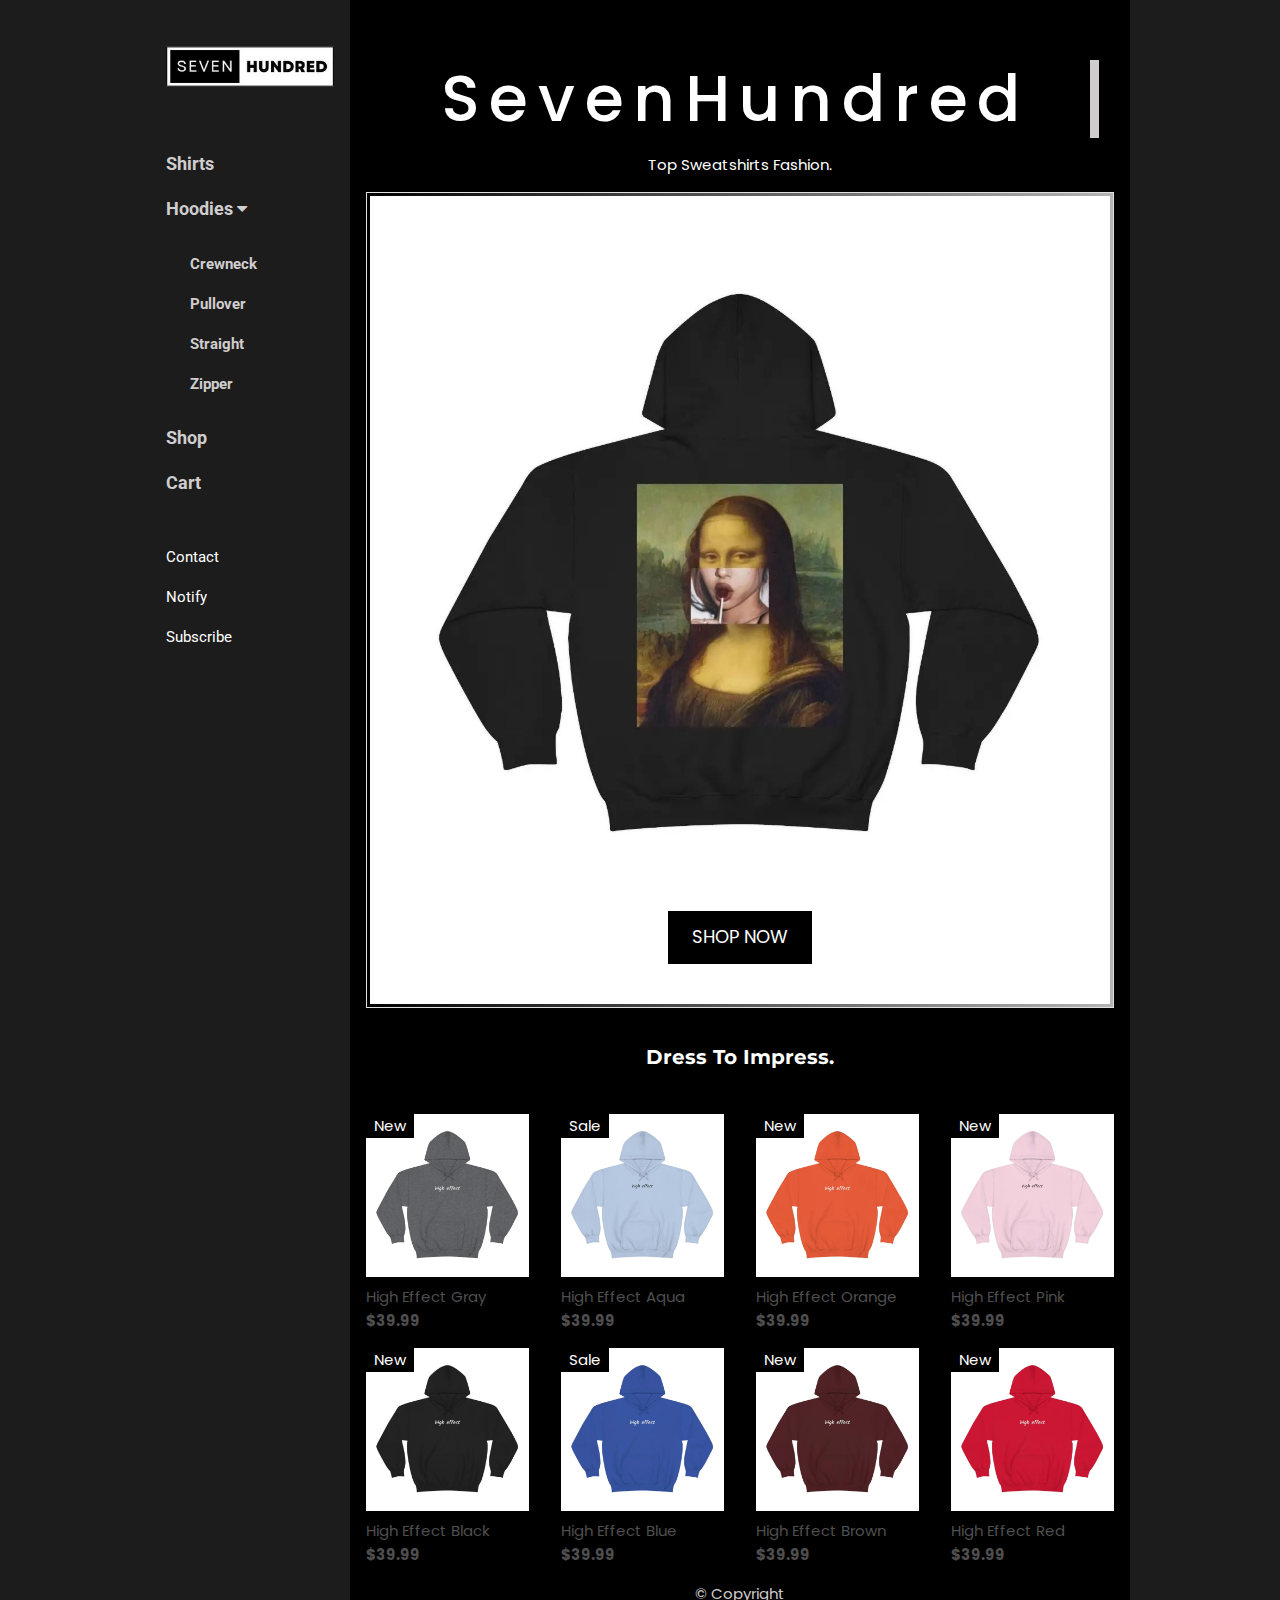
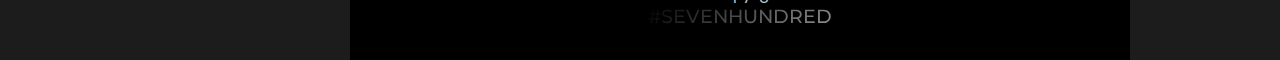
==== index.html @ 068a27f4 "Initial Commit" ====
<!DOCTYPE html>
<html lang="en">

<head>
  <title>SevenHundred</title>
  <meta charset="UTF-8">
  <meta name="viewport" content="width=device-width, initial-scale=1">
  <link rel="stylesheet" href="https://www.w3schools.com/w3css/4/w3.css">
  <link rel="stylesheet" href="https://fonts.googleapis.com/css?family=Roboto">
  <link rel="stylesheet" href="https://fonts.googleapis.com/css?family=Montserrat">
  <link rel="stylesheet" href="https://cdnjs.cloudflare.com/ajax/libs/font-awesome/4.7.0/css/font-awesome.min.css">

  <link rel="stylesheet" href="./css/style.css">
  <link rel="stylesheet" href="./css/bootstrap.min.css">
  <link rel="stylesheet" href="./css/mobile.css">
  <link rel="stylesheet" href="./css/layout.css">
  <link rel="stylesheet" href="./css/important.css">
  <link rel="stylesheet" href="./css/animation.css">

  <link rel="stylesheet" href="./css/mdb.dark.min.css">
  <link rel="stylesheet" href="./css/mdb.min.css">
</head>

<body class="w3-content">

  <!-- Sidebar/menu -->
  <nav class="w3-sidebar w3-bar-block w3-collapse w3-top navbar-style" id="mySidebar">
    <div class="w3-container w3-display-container w3-padding-16">
      <h3 class="w3-wide text-white-gray">
        <a href="http://">
          <img class="img-fluid image-banner" src="./img/Logo320x320.png">
        </a>
      </h3>
    </div>

    <div class="w3-padding-32 w3-large text-white-gray text-bold">
      <a href="#" class="w3-bar-item w3-button">Shirts</a>
      <a onclick="myAccFunc()" href="javascript:void(0)" class="w3-button w3-block text-white-gray w3-left-align"
        id="myBtn">
        Hoodies <i class="fa fa-caret-down"></i>
      </a>
      <div id="demoAcc" class="w3-bar-block w3-hide w3-padding-large w3-medium">
        <!-- <a href="#" class="w3-bar-item w3-button text-white-gray"><i
            class="fa fa-caret-right w3-margin-right"></i>Skinny</a> -->
        <a href="#" class="w3-bar-item w3-button">Crewneck</a>
        <a href="#" class="w3-bar-item w3-button">Pullover</a>
        <a href="#" class="w3-bar-item w3-button">Straight</a>
        <a href="#" class="w3-bar-item w3-button">Zipper </a>
      </div>
      <a href="#" class="w3-bar-item w3-button">Shop</a>
      <a href="#" class="w3-bar-item w3-button">Cart</a>
    </div>


    <a href="#footer" class="w3-bar-item w3-button w3-padding text-white">Contact</a>
    <a href="javascript:void(0)" class="w3-bar-item w3-button w3-padding text-white d-sm-none d-md-block"
      onclick="document.getElementById('newsletter').style.display='block'">Notify</a>
    <a href="#footer" class="w3-bar-item w3-button w3-padding text-white">Subscribe</a>

  </nav>

  <!-- Top menu on small screens -->
  <header class="w3-bar w3-top w3-hide-large w3-black w3-xlarge">
    <div class="w3-bar-item w3-padding-24 w3-wide">
      #SevenHundred
    </div>
    <a href="javascript:void(0)" class="w3-bar-item w3-button w3-padding-24 w3-right d-sm-none d-md-block"
      onclick="w3_open()">
      <button class="navbar-toggler first-button" type="button" data-mdb-toggle="collapse"
        data-mdb-target="#navbarToggleExternalContent9" aria-controls="navbarToggleExternalContent9"
        aria-expanded="false" aria-label="Toggle navigation">
        <div class="animated-icon1"><span></span><span></span><span></span></div>
      </button>

      <!-- <a href="javascript:void(0)" class="w3-bar-item w3-button w3-padding-24 w3-right" onclick="w3_close()"></a>


      <div class="w3-overlay w3-hide-large" onclick="w3_close()" style="cursor:pointer" title="close side menu"
    id="navbarToggleExternalContent9"></div> -->


    </a>
  </header>

  <!-- PAGE CONTENT MAIN -->
  <div class="w3-main" style="margin-left:200px">

    <!-- Push down content on small screens -->
    <div class="w3-hide-large" style="margin-top:83px"></div>

    <!-- Top header -->

    <header class="w3-container pt-md-5 w3-center w3-black" id="home">
      <div class="m-3 typewriter">
        <h1 class="w3-jumbo"><span class="w3-hide-small">SevenHundred</span></h1>
      </div>
      <p class="text-title-banner">Top Sweatshirts Fashion.</p>

      <div id="carouselExampleSlidesOnly" class="carousel slide" data-bs-ride="carousel" data-ride="carousel">
        <div class="carousel-inner border">
          <div class="carousel-item active inner" data-bs-interval="1500">
            <img src="./img/blackhood.jpeg" class="d-block image-carousel" alt="">

            <p><a href="#shop" class="w3-button w3-black w3-padding-large w3-large">SHOP NOW</a></p>

            <!-- <div class="carousel-caption d-none d-md-block text-dark pb-0 mb-0">
              <h5 class="">Mona Lisa Sucks Collection</h5>
              <p>Midnight Dark</p>
            </div>  -->
          </div>
          <div class="carousel-item inner" data-bs-interval="1500">
            <img src="./img/grayhood.jpeg" class="d-block image-carousel" alt="">

            <p><a href="#shop" class="w3-button w3-black w3-padding-large w3-large">SHOP NOW</a></p>

            <!-- <div class="carousel-caption d-none d-md-block text-dark pb-0 mb-0">
              <h5>Mona Lisa Sucks Collection</h5>
              <p>Gray Shadow</p>
            </div>  -->
          </div>
          <div class="carousel-item inner" data-bs-interval="1500">
            <img src="./img/whitehood.jpeg" class="d-block image-carousel" alt="">
            <p><a href="#shop" class="w3-button w3-black w3-padding-large w3-large">SHOP NOW</a></p>

            <!-- <div class="carousel-caption d-none d-md-block text-dark pb-0 mb-0">
              <h5>Mona Lisa Sucks Collection</h5>
              <p>Snow Frost</p>
            </div>  -->

          </div>
        </div>

        <a class="carousel-control-prev d-none d-sm-block" href="#carouselExampleIndicators" role="button"
          data-slide="prev">
          <span class="carousel-control-prev-icon" aria-hidden="true"></span>
          <span class="sr-only">Previous</span>
        </a>
        <a class="carousel-control-next d-none d-sm-block" href="#carouselExampleIndicators" role="button"
          data-slide="next">
          <span class="carousel-control-next-icon" aria-hidden="true"></span>
          <span class="sr-only">Next</span>
        </a>

      </div>
    </header>

    <div class="bg-black w3-center align-items-center ">
      <div class="h-37"></div>
      <h2 class="text-white text-font-20 text-bold">Dress To Impress.</h2>
      <div class="h-37"></div>
    </div>

    <!-- Shop Images -->

    <div class="w3-col l3 s12">
      <div class="w3-container">
        <div class="w3-display-container">
          <img src="./img/higheffectgray.jpeg" class="hood-image-size">
          <span class="w3-tag w3-display-topleft">New</span>
          <div class="w3-display-middle w3-display-hover">
            <button class="w3-button w3-black">Buy now <i class="fa fa-shopping-cart"></i></button>
          </div>
        </div>
        <p class="pt-2">High Effect Gray<br><b>$39.99</b></p>
      </div>
      <div class="w3-container">
        <div class="w3-display-container">
          <img src="./img/higheffectblack.jpeg" class="hood-image-size">
          <span class="w3-tag w3-display-topleft">New</span>
          <div class="w3-display-middle w3-display-hover">
            <button class="w3-button w3-black">Buy now <i class="fa fa-shopping-cart"></i></button>
          </div>
        </div>
        <p class="pt-2">High Effect Black<br><b>$39.99</b></p>
      </div>
    </div>

    <div class="w3-col l3 s12">
      <div class="w3-container">
        <div class="w3-display-container">
          <img src="./img/higheffectaqua.jpeg" class="hood-image-size">
          <span class="w3-tag w3-display-topleft">Sale</span>
          <div class="w3-display-middle w3-display-hover">
            <button class="w3-button w3-black">Buy now <i class="fa fa-shopping-cart"></i></button>
          </div>
        </div>
        <p class="pt-2">High Effect Aqua<br><b>$39.99</b></p>
      </div>
      <div class="w3-container">
        <div class="w3-display-container">
          <img src="./img/higheffectblue.jpeg" class="hood-image-size">
          <span class="w3-tag w3-display-topleft">Sale</span>
          <div class="w3-display-middle w3-display-hover">
            <button class="w3-button w3-black">Buy now <i class="fa fa-shopping-cart"></i></button>
          </div>
        </div>
        <p class="pt-2">High Effect Blue<br><b>$39.99</b></p>
      </div>
    </div>

    <div class="w3-col l3 s12 ">
      <div class="w3-container">
        <div class="w3-display-container">
          <img src="./img/higheffectorange.jpeg"class="hood-image-size" >
          <span class="w3-tag w3-display-topleft">New</span>
          <div class="w3-display-middle w3-display-hover">
            <button class="w3-button w3-black">Buy now <i class="fa fa-shopping-cart"></i></button>
          </div>
        </div>
        <p class="pt-2">High Effect Orange<br><b>$39.99</b></p>
      </div>
      <div class="w3-container">
        <div class="w3-display-container">
          <img src="./img/higheffectbrown.jpeg" class="hood-image-size">
          <span class="w3-tag w3-display-topleft">New</span>
          <div class="w3-display-middle w3-display-hover">
            <button class="w3-button w3-black">Buy now <i class="fa fa-shopping-cart"></i></button>
          </div>
        </div>
        <p class="pt-2">High Effect Brown<br><b>$39.99</b></p>
      </div>
    </div>

    <div class="w3-col l3 s12 ">
      <div class="w3-container">
        <div class="w3-display-container">
          <img src="./img/higheffectpink.jpeg" class="hood-image-size">
          <span class="w3-tag w3-display-topleft">New</span>
          <div class="w3-display-middle w3-display-hover">
            <button class="w3-button w3-black">Buy now <i class="fa fa-shopping-cart"></i></button>
          </div>
        </div>
        <p class="pt-2">High Effect Pink<br><b>$39.99</b></p>
      </div>
      <div class="w3-container">
        <div class="w3-display-container">
          <img src="./img/higheffectred.jpeg" class="hood-image-size">
          <span class="w3-tag w3-display-topleft">New</span>
          <div class="w3-display-middle w3-display-hover">
            <button class="w3-button w3-black">Buy now <i class="fa fa-shopping-cart"></i></button>
          </div>
          <p class="pt-2">High Effect Red<br><b>$39.99</b></p>
        </div>
      </div>
    </div>


    <!-- Subscribe section -->
    <!-- <div class="w3-container w3-black w3-padding-32">
      <h1>Subscribe</h1>
      <p>To get special offers and VIP treatment:</p>
      <p><input class="w3-input w3-border" type="text" placeholder="Enter e-mail" style="width:100%"></p>
      <button type="button" class="w3-button w3-white w3-margin-bottom">Subscribe</button>
    </div> -->

    <!-- Footer  TEST -->
    <!-- <footer class="w3-padding-64 bg-black  w3-small w3-center" id="footer">
      <div class="w3-row-padding">
        <div class="w3-col s4">
          <h4>Contact</h4>
          <p>Questions? Go ahead.</p>
          <form action="/action_page.php" target="_blank">
            <p><input class="w3-input w3-border" type="text" placeholder="Name" name="Name" required></p>
            <p><input class="w3-input w3-border" type="text" placeholder="Email" name="Email" required></p>
            <p><input class="w3-input w3-border" type="text" placeholder="Subject" name="Subject" required></p>
            <p><input class="w3-input w3-border" type="text" placeholder="Message" name="Message" required></p>
            <button type="submit" class="w3-button w3-block w3-black">Send</button>
          </form>
        </div>

        <div class="w3-col s4">
          <h4>About</h4>
          <p><a href="#">About us</a></p>
          <p><a href="#">We're hiring</a></p>
          <p><a href="#">Support</a></p>
          <p><a href="#">Find store</a></p>
          <p><a href="#">Shipment</a></p>
          <p><a href="#">Payment</a></p>
          <p><a href="#">Gift card</a></p>
          <p><a href="#">Return</a></p>
          <p><a href="#">Help</a></p>
        </div>

        <div class="w3-col s4 w3-justify">
          <h4>Store</h4>
          <p><i class="fa fa-fw fa-map-marker"></i> Company Name</p>
          <p><i class="fa fa-fw fa-phone"></i> 0044123123</p>
          <p><i class="fa fa-fw fa-envelope"></i> ex@mail.com</p>
          <h4>We accept</h4>
          <p><i class="fa fa-fw fa-cc-amex"></i> Amex</p>
          <p><i class="fa fa-fw fa-credit-card"></i> Credit Card</p>
          <br>
          <i class="fa fa-facebook-official w3-hover-opacity w3-large"></i>
          <i class="fa fa-instagram w3-hover-opacity w3-large"></i>
          <i class="fa fa-snapchat w3-hover-opacity w3-large"></i>
          <i class="fa fa-pinterest-p w3-hover-opacity w3-large"></i>
          <i class="fa fa-twitter w3-hover-opacity w3-large"></i>
          <i class="fa fa-linkedin w3-hover-opacity w3-large"></i>
        </div>
      </div>
    </footer> -->

    <div class="w3-black w3-center w3-padding-24">
      <span class="text-white-gray">&copy; Copyright</span>
      <span>
        <div class="text-center ">
          <h3 class="animate-charcter" style="font-size: 19px;"> #SevenHundred</h3>
        </div>
      </span>
      <a href="https://www.w3schools.com/w3css/default.asp" title="SevenHundred" target="_blank"
        class="w3-hover-opacity"></a>
    </div>

    <!-- End page content -->
  </div>

  <!-- Newsletter Modal -->
  <div id="newsletter" class="w3-modal">
    <div class="w3-modal-content w3-animate-zoom" style="padding:32px">
      <div class="w3-container w3-white w3-center">
        <i onclick="document.getElementById('newsletter').style.display='none'"
          class="fa fa-remove w3-right w3-button w3-transparent w3-xxlarge"></i>
        <h2 class="w3-wide">NEWSLETTER</h2>
        <p>Join our mailing list to receive updates on new arrivals and special offers.</p>
        <p><input class="w3-input w3-border" type="text" placeholder="Enter e-mail"></p>
        <button type="button" class="w3-button w3-padding-large w3-red w3-margin-bottom"
          onclick="document.getElementById('newsletter').style.display='none'">Subscribe</button>
      </div>
    </div>
  </div>


  <script src="./js/main.js"></script>
  <script src="./js/bootstrap.min.js"></script>
  <script src="./js/mdb.min.js"></script>
</body>

</html>
---- css/style.css ----
/** MAIN CLASSES **/

html {
  background-color: var(--dark-gray);
}

body {
  overflow-y: hidden !important;
  overflow-x: hidden !important;
  -ms-overflow-style: none;
  scrollbar-width: none;
}


body,
h1,
h2,
h3,
h4,
h5,
h6,
.w3-wide {
  font-family: "Montserrat", sans-serif;
}

.w3-sidebar a {
  font-family: "Roboto", sans-serif
}

.w3-content{
  background-color: var(--dark-gray);
}

/** MAIN COLORS **/

:root {
  --dark-gray: rgb(28, 28, 28);
  --white: rgba(215, 215, 215, 0.685);
  --white-gray: rgb(207, 205, 205);
  
}

.text-white {
  color: var(--white) !important;
}
.text-white-gray{
  color: var(--white-gray) !important;
}


/** TEXT CLASSES **/

.text-bold {
  font-weight: bold;
}

.text-white-theme{
  color: rgba(255, 255, 255, 0.584) !important;
}

.text-font-20{
  font-size: 20px !important;
}


/** NAV MENU CLASSES **/
.navbar-style {
  z-index: 3;
  width: 200px;
  background-color: var(--dark-gray) !important;
}

.image-banner{
  margin-top: 30px !important;
  height: 100px;
  margin-bottom: auto !important;
}

.image-carousel{
  /* border-radius: 5px;
  border: 4px solid var(--white-gray); */
  width: 100% !important;
  height: 80% !important;
}
---- css/mobile.css ----
/** MOBILE SCREEN FORMAT **/

/*  Small devices (landscape phones, 576px and up) */
@media (max-width: 576px) { 
    .text-title-banner{
        font-weight: bold !important;
        font-size: 30px !important;

    }
 }

 /* Medium devices (tablets, 768px and up) */
@media (max-width: 768px) { 
    .image-banner{
        width: 100% !important;
    }
 }

 /* Large devices (desktops, 992px and up) */
@media (max-width: 992px) {  }

 /* X-Large devices (large desktops, 1200px and up) */
@media (max-width: 1200px) {  
    #sidenav{
        margin-right: 30% !important;
    }
}

 /* XX-Large devices (larger desktops, 1400px and up) */
@media (max-width: 1400px) {  }
---- css/layout.css ----
/** General Width Classes**/

.w-95{width: 95% !important;}
.w-70{width: 70% !important;}

/** General Width Classes**/
.h-37{height: 37.5px !important;}

/** General Padding Classes **/
.p-30 .p-t-30{ padding-top: 30px !important; }
.p-30 .p-b-30{ padding-bottom: 30px !important; }
.p-30 .p-l-30{ padding-left: 30px !important; }
.p-30 .p-r-30{ padding-right: 30px !important; }

/** General Margin Classes **/
.m-70{margin: 70px !important;}


.spacer{
    height: 75px;
    background-color: #000;
}
---- css/important.css ----
#sidenav{
    width: 100px !important;
}

/** Premium Card Effect **/

.container {
    display: flex;
    align-items: center;
    justify-content: center;
  }
  
  .card_box {
    width: 200px;
    height: 250px;
    border-radius: 20px;
    background: linear-gradient(170deg, rgba(58, 56, 56, 0.623) 0%, rgb(31, 31, 31) 100%);
    position: relative;
    box-shadow: 0 25px 50px rgba(0,0,0,0.55);
    cursor: pointer;
    transition: all .3s;
  }
  
  .card_box:hover {
    transform: scale(0.9);
  }
  
  .card_box span {
    position: absolute;
    overflow: hidden;
    width: 150px;
    height: 150px;
    top: -10px;
    left: -10px;
    display: flex;
    align-items: center;
    justify-content: center;
  }
  
  .card_box span::before {
    content: 'Premium';
    position: absolute;
    width: 150%;
    height: 40px;
    background-image: linear-gradient(45deg, #ff6547 0%, #ffb144  51%, #ff7053  100%);
    transform: rotate(-45deg) translateY(-20px);
    display: flex;
    align-items: center;
    justify-content: center;
    color: #fff;
    font-weight: 600;
    letter-spacing: 0.1em;
    text-transform: uppercase;
    box-shadow: 0 5px 10px rgba(0,0,0,0.23);
  }
  
  .card_box span::after {
    content: '';
    position: absolute;
    width: 10px;
    bottom: 0;
    left: 0;
    height: 10px;
    z-index: -1;
    box-shadow: 140px -140px #cc3f47;
    background-image: linear-gradient(45deg, #FF512F 0%, #F09819  51%, #FF512F  100%);
  }


  .border {
    width: 400px;
    position: relative;
    background: linear-gradient(to right, rgba(0, 0, 0, 0.429), rgb(180, 180, 180));
    padding: 3px;
}
.inner {
    background: white;
    padding: 25px;
}


.hood-image-size{
  width: 100% !important;
  height: 100% !important;
}
---- css/animation.css ----
/** TEXT WAVE ANIMATION **/

@import url("https://fonts.googleapis.com/css?family=Poppins:100,200,300,400,500,600,700,800,900");

* {
  margin: 0;
  padding: 0;
  box-sizing: border-box;
  font-family: "Poppins", sans-serif;
}

/* body {
  display: flex;
  background: #000;
  min-height: 100vh;
  align-items: center;
  justify-content: center;
} */

.content {
  position: relative;
}

.content h2 {
  color: #fff;
  font-size: 8em;
  position: absolute;
  transform: translate(-50%, -50%);
}

.content h2:nth-child(1) {
  color: transparent;
  -webkit-text-stroke: 2px #03a9f4;
}

.content h2:nth-child(2) {
  color: #03a9f4;
  animation: animate 4s ease-in-out infinite;
}

@keyframes animate {
  0%,
  100% {
    clip-path: polygon(
      0% 45%,
      16% 44%,
      33% 50%,
      54% 60%,
      70% 61%,
      84% 59%,
      100% 52%,
      100% 100%,
      0% 100%
    );
  }

  50% {
    clip-path: polygon(
      0% 60%,
      15% 65%,
      34% 66%,
      51% 62%,
      67% 50%,
      84% 45%,
      100% 46%,
      100% 100%,
      0% 100%
    );
  }
}


/* Icon 1 */

.animated-icon1,
.animated-icon2,
.animated-icon3 {
width: 30px;
height: 20px;
position: relative;
margin: 0px;
-webkit-transform: rotate(0deg);
-moz-transform: rotate(0deg);
-o-transform: rotate(0deg);
transform: rotate(0deg);
-webkit-transition: .5s ease-in-out;
-moz-transition: .5s ease-in-out;
-o-transition: .5s ease-in-out;
transition: .5s ease-in-out;
cursor: pointer;
}

.animated-icon1 span,
.animated-icon2 span,
.animated-icon3 span {
display: block;
position: absolute;
height: 3px;
width: 100%;
border-radius: 9px;
opacity: 1;
left: 0;
-webkit-transform: rotate(0deg);
-moz-transform: rotate(0deg);
-o-transform: rotate(0deg);
transform: rotate(0deg);
-webkit-transition: .25s ease-in-out;
-moz-transition: .25s ease-in-out;
-o-transition: .25s ease-in-out;
transition: .25s ease-in-out;
}

.animated-icon1 span {
background: #2d7ef7;
}

.animated-icon2 span {
background: #e3f2fd;
}

.animated-icon3 span {
background: #f3e5f5;
}

.animated-icon1 span:nth-child(1) {
top: 0px;
}

.animated-icon1 span:nth-child(2) {
top: 10px;
}

.animated-icon1 span:nth-child(3) {
top: 20px;
}

.animated-icon1.open span:nth-child(1) {
top: 11px;
-webkit-transform: rotate(135deg);
-moz-transform: rotate(135deg);
-o-transform: rotate(135deg);
transform: rotate(135deg);
}

.animated-icon1.open span:nth-child(2) {
opacity: 0;
left: -60px;
}

.animated-icon1.open span:nth-child(3) {
top: 11px;
-webkit-transform: rotate(-135deg);
-moz-transform: rotate(-135deg);
-o-transform: rotate(-135deg);
transform: rotate(-135deg);
}



/** TYPERITER ANIMATION **/


.typewriter h1 {
  overflow: hidden; /* Ensures the content is not revealed until the animation */
  border-right: .15em solid var(--white-gray); /* The typwriter cursor */
  white-space: nowrap; /* Keeps the content on a single line */
  margin: 0 auto; /* Gives that scrolling effect as the typing happens */
  letter-spacing: .15em; /* Adjust as needed */
  animation: 
    typing 3.5s steps(40, end),
    blink-caret .75s step-end infinite;
}

/* The typing effect */
@keyframes typing {
  from { width: 0 }
  to { width: 100% }
}

/* The typewriter cursor effect */
@keyframes blink-caret {
  from, to { border-color: transparent }
  50% { border-color: var(--white-gray); }
}


/** TEXT COLOR CHANGE ANIMATION **/

.animate-charcter
{
   text-transform: uppercase;
  background-image: linear-gradient(
    -225deg,
    #000000 0%,
    #565656 29%,
    #b2b2b2 67%,
    #ffffff 100%
  );
  background-size: auto auto;
  background-clip: border-box;
  background-size: 200% auto;
  color: #fff;
  background-clip: text;
  text-fill-color: transparent;
  -webkit-background-clip: text;
  -webkit-text-fill-color: transparent;
  animation: textclip 2s linear infinite;
  display: inline-block;
      font-size: 190px;
}

@keyframes textclip {
  to {
    background-position: 200% center;
  }
}
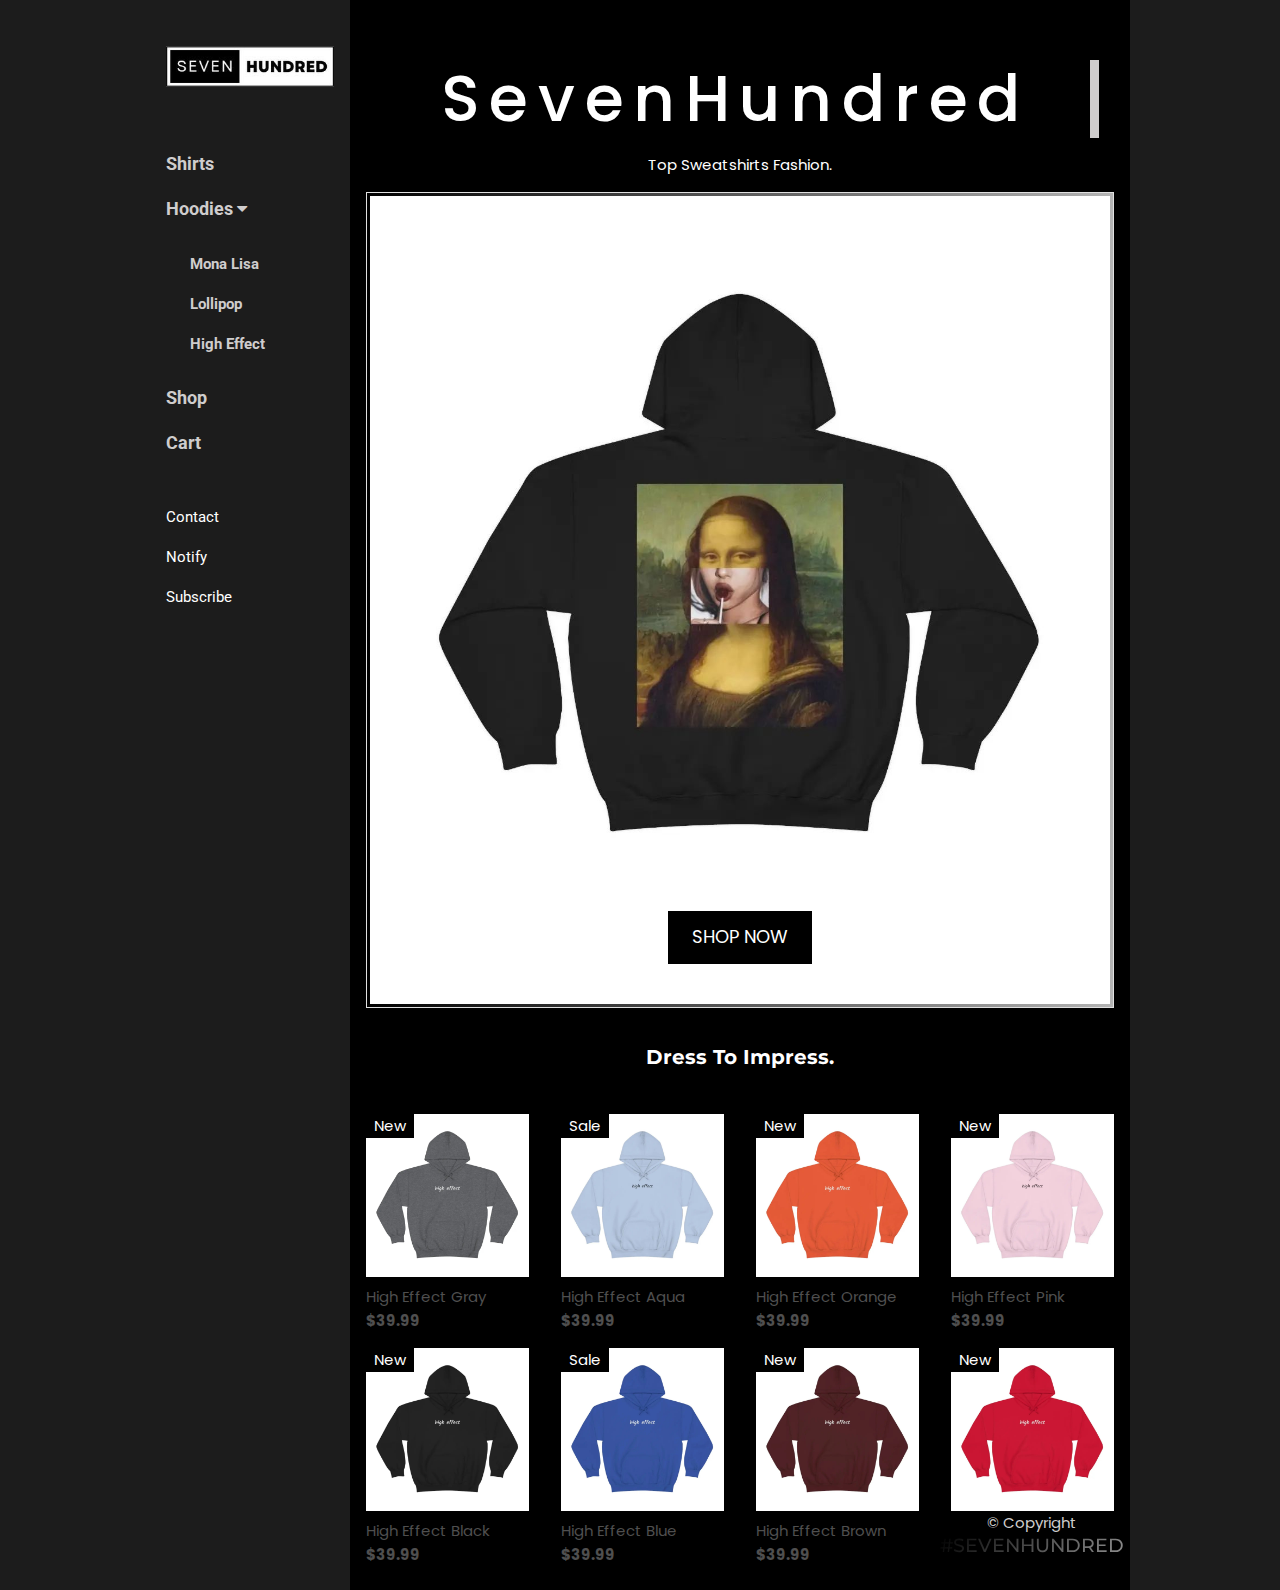
==== commit 30e52b13: "Graphics Modifications" ====
--- a/index.html
+++ b/index.html
@@ -42,10 +42,11 @@
       <div id="demoAcc" class="w3-bar-block w3-hide w3-padding-large w3-medium">
         <!-- <a href="#" class="w3-bar-item w3-button text-white-gray"><i
             class="fa fa-caret-right w3-margin-right"></i>Skinny</a> -->
-        <a href="#" class="w3-bar-item w3-button">Crewneck</a>
-        <a href="#" class="w3-bar-item w3-button">Pullover</a>
-        <a href="#" class="w3-bar-item w3-button">Straight</a>
-        <a href="#" class="w3-bar-item w3-button">Zipper </a>
+        <a href="#" class="w3-bar-item w3-button">Mona Lisa</a>
+        <a href="#" class="w3-bar-item w3-button">Lollipop</a>
+        <a href="#" class="w3-bar-item w3-button">High Effect</a>
+        <!-- <a href="#" class="w3-bar-item w3-button"></a> -->
+
       </div>
       <a href="#" class="w3-bar-item w3-button">Shop</a>
       <a href="#" class="w3-bar-item w3-button">Cart</a>
@@ -62,25 +63,19 @@
   <!-- Top menu on small screens -->
   <header class="w3-bar w3-top w3-hide-large w3-black w3-xlarge">
     <div class="w3-bar-item w3-padding-24 w3-wide">
-      #SevenHundred
+      <a href="http://" class="text-white-gray">#SevenHundred</a>
     </div>
     <a href="javascript:void(0)" class="w3-bar-item w3-button w3-padding-24 w3-right d-sm-none d-md-block"
-      onclick="w3_open()">
+      onclick="call()">
       <button class="navbar-toggler first-button" type="button" data-mdb-toggle="collapse"
         data-mdb-target="#navbarToggleExternalContent9" aria-controls="navbarToggleExternalContent9"
         aria-expanded="false" aria-label="Toggle navigation">
         <div class="animated-icon1"><span></span><span></span><span></span></div>
       </button>
-
-      <!-- <a href="javascript:void(0)" class="w3-bar-item w3-button w3-padding-24 w3-right" onclick="w3_close()"></a>
-
-
-      <div class="w3-overlay w3-hide-large" onclick="w3_close()" style="cursor:pointer" title="close side menu"
-    id="navbarToggleExternalContent9"></div> -->
-
-
     </a>
+
   </header>
+
 
   <!-- PAGE CONTENT MAIN -->
   <div class="w3-main" style="margin-left:200px">
@@ -120,6 +115,46 @@
           </div>
           <div class="carousel-item inner" data-bs-interval="1500">
             <img src="./img/whitehood.jpeg" class="d-block image-carousel" alt="">
+            <p><a href="#shop" class="w3-button w3-black w3-padding-large w3-large">SHOP NOW</a></p>
+
+            <!-- <div class="carousel-caption d-none d-md-block text-dark pb-0 mb-0">
+              <h5>Mona Lisa Sucks Collection</h5>
+              <p>Snow Frost</p>
+            </div>  -->
+
+          </div>
+          <div class="carousel-item inner" data-bs-interval="1500">
+            <img src="./img/brownhood.jpeg" class="d-block image-carousel" alt="">
+            <p><a href="#shop" class="w3-button w3-black w3-padding-large w3-large">SHOP NOW</a></p>
+
+            <!-- <div class="carousel-caption d-none d-md-block text-dark pb-0 mb-0">
+              <h5>Mona Lisa Sucks Collection</h5>
+              <p>Snow Frost</p>
+            </div>  -->
+
+          </div>
+          <div class="carousel-item inner" data-bs-interval="1500">
+            <img src="./img/bluehood.jpeg" class="d-block image-carousel" alt="">
+            <p><a href="#shop" class="w3-button w3-black w3-padding-large w3-large">SHOP NOW</a></p>
+
+            <!-- <div class="carousel-caption d-none d-md-block text-dark pb-0 mb-0">
+              <h5>Mona Lisa Sucks Collection</h5>
+              <p>Snow Frost</p>
+            </div>  -->
+
+          </div>
+          <div class="carousel-item inner" data-bs-interval="1500">
+            <img src="./img/aguahood.jpeg" class="d-block image-carousel" alt="">
+            <p><a href="#shop" class="w3-button w3-black w3-padding-large w3-large">SHOP NOW</a></p>
+
+            <!-- <div class="carousel-caption d-none d-md-block text-dark pb-0 mb-0">
+              <h5>Mona Lisa Sucks Collection</h5>
+              <p>Snow Frost</p>
+            </div>  -->
+
+          </div>
+          <div class="carousel-item inner" data-bs-interval="1500">
+            <img src="./img/pinkhood.jpeg" class="d-block image-carousel" alt="">
             <p><a href="#shop" class="w3-button w3-black w3-padding-large w3-large">SHOP NOW</a></p>
 
             <!-- <div class="carousel-caption d-none d-md-block text-dark pb-0 mb-0">
@@ -155,7 +190,7 @@
     <div class="w3-col l3 s12">
       <div class="w3-container">
         <div class="w3-display-container">
-          <img src="./img/higheffectgray.jpeg" class="hood-image-size">
+          <img src="./img/higheffectgray.jpeg" class="hood-image-size image-brightness">
           <span class="w3-tag w3-display-topleft">New</span>
           <div class="w3-display-middle w3-display-hover">
             <button class="w3-button w3-black">Buy now <i class="fa fa-shopping-cart"></i></button>
@@ -165,7 +200,7 @@
       </div>
       <div class="w3-container">
         <div class="w3-display-container">
-          <img src="./img/higheffectblack.jpeg" class="hood-image-size">
+          <img src="./img/higheffectblack.jpeg" class="hood-image-size image-brightness">
           <span class="w3-tag w3-display-topleft">New</span>
           <div class="w3-display-middle w3-display-hover">
             <button class="w3-button w3-black">Buy now <i class="fa fa-shopping-cart"></i></button>
@@ -178,7 +213,7 @@
     <div class="w3-col l3 s12">
       <div class="w3-container">
         <div class="w3-display-container">
-          <img src="./img/higheffectaqua.jpeg" class="hood-image-size">
+          <img src="./img/higheffectaqua.jpeg" class="hood-image-size image-brightness">
           <span class="w3-tag w3-display-topleft">Sale</span>
           <div class="w3-display-middle w3-display-hover">
             <button class="w3-button w3-black">Buy now <i class="fa fa-shopping-cart"></i></button>
@@ -188,7 +223,7 @@
       </div>
       <div class="w3-container">
         <div class="w3-display-container">
-          <img src="./img/higheffectblue.jpeg" class="hood-image-size">
+          <img src="./img/higheffectblue.jpeg" class="hood-image-size image-brightness">
           <span class="w3-tag w3-display-topleft">Sale</span>
           <div class="w3-display-middle w3-display-hover">
             <button class="w3-button w3-black">Buy now <i class="fa fa-shopping-cart"></i></button>
@@ -201,7 +236,7 @@
     <div class="w3-col l3 s12 ">
       <div class="w3-container">
         <div class="w3-display-container">
-          <img src="./img/higheffectorange.jpeg"class="hood-image-size" >
+          <img src="./img/higheffectorange.jpeg" class="hood-image-size image-brightness">
           <span class="w3-tag w3-display-topleft">New</span>
           <div class="w3-display-middle w3-display-hover">
             <button class="w3-button w3-black">Buy now <i class="fa fa-shopping-cart"></i></button>
@@ -211,7 +246,7 @@
       </div>
       <div class="w3-container">
         <div class="w3-display-container">
-          <img src="./img/higheffectbrown.jpeg" class="hood-image-size">
+          <img src="./img/higheffectbrown.jpeg" class="hood-image-size image-brightness">
           <span class="w3-tag w3-display-topleft">New</span>
           <div class="w3-display-middle w3-display-hover">
             <button class="w3-button w3-black">Buy now <i class="fa fa-shopping-cart"></i></button>
@@ -224,7 +259,7 @@
     <div class="w3-col l3 s12 ">
       <div class="w3-container">
         <div class="w3-display-container">
-          <img src="./img/higheffectpink.jpeg" class="hood-image-size">
+          <img src="./img/higheffectpink.jpeg" class="hood-image-size image-brightness">
           <span class="w3-tag w3-display-topleft">New</span>
           <div class="w3-display-middle w3-display-hover">
             <button class="w3-button w3-black">Buy now <i class="fa fa-shopping-cart"></i></button>
@@ -234,12 +269,11 @@
       </div>
       <div class="w3-container">
         <div class="w3-display-container">
-          <img src="./img/higheffectred.jpeg" class="hood-image-size">
-          <span class="w3-tag w3-display-topleft">New</span>
-          <div class="w3-display-middle w3-display-hover">
-            <button class="w3-button w3-black">Buy now <i class="fa fa-shopping-cart"></i></button>
-          </div>
-          <p class="pt-2">High Effect Red<br><b>$39.99</b></p>
+          <img src="./img/higheffectred.jpeg" class="hood-image-size image-brightness">
+          <span class="w3-tag w3-display-topleft">New</span>
+          <div class="w3-display-middle w3-display-hover">
+            <button class="w3-button w3-black">Buy now <i class="fa fa-shopping-cart"></i></button>
+          </div>
         </div>
       </div>
     </div>
--- a/css/style.css
+++ b/css/style.css
@@ -27,7 +27,7 @@
   font-family: "Roboto", sans-serif
 }
 
-.w3-content{
+.w3-content {
   background-color: var(--dark-gray);
 }
 
@@ -37,13 +37,14 @@
   --dark-gray: rgb(28, 28, 28);
   --white: rgba(215, 215, 215, 0.685);
   --white-gray: rgb(207, 205, 205);
-  
+
 }
 
 .text-white {
   color: var(--white) !important;
 }
-.text-white-gray{
+
+.text-white-gray {
   color: var(--white-gray) !important;
 }
 
@@ -54,11 +55,11 @@
   font-weight: bold;
 }
 
-.text-white-theme{
+.text-white-theme {
   color: rgba(255, 255, 255, 0.584) !important;
 }
 
-.text-font-20{
+.text-font-20 {
   font-size: 20px !important;
 }
 
@@ -70,15 +71,25 @@
   background-color: var(--dark-gray) !important;
 }
 
-.image-banner{
+.image-banner {
   margin-top: 30px !important;
   height: 100px;
   margin-bottom: auto !important;
 }
 
-.image-carousel{
+.image-carousel {
   /* border-radius: 5px;
   border: 4px solid var(--white-gray); */
   width: 100% !important;
   height: 80% !important;
+}
+
+/* image-brightness */
+.image-brightness {
+  -webkit-transition: all 0.7s ease;
+  transition: all 0.7s ease;
+}
+
+.image-brightness:hover {
+  -webkit-filter: brightness(0.60);
 }--- a/css/mobile.css
+++ b/css/mobile.css
@@ -7,6 +7,9 @@
         font-size: 30px !important;
 
     }
+    .navbar-style{
+        width: 85% !important;
+    }
  }
 
  /* Medium devices (tablets, 768px and up) */
@@ -14,6 +17,7 @@
     .image-banner{
         width: 100% !important;
     }
+    
  }
 
  /* Large devices (desktops, 992px and up) */
--- a/css/layout.css
+++ b/css/layout.css
@@ -7,13 +7,18 @@
 .h-37{height: 37.5px !important;}
 
 /** General Padding Classes **/
-.p-30 .p-t-30{ padding-top: 30px !important; }
-.p-30 .p-b-30{ padding-bottom: 30px !important; }
-.p-30 .p-l-30{ padding-left: 30px !important; }
-.p-30 .p-r-30{ padding-right: 30px !important; }
+.p-30, .p-t-30{ padding-top: 30px !important; }
+.p-30, .p-b-30{ padding-bottom: 30px !important; }
+.p-30, .p-l-30{ padding-left: 30px !important; }
+.p-30, .p-r-30{ padding-right: 30px !important; }
 
 /** General Margin Classes **/
 .m-70{margin: 70px !important;}
+
+.m-10, .m-t-10{ margin-top: 10px !important; }
+.m-10, .m-b-10{ margin-bottom: 10px !important; }
+.m-10, .m-l-10{ margin-left: 10px !important; }
+.m-10, .m-r-10{ margin-right: 10px !important; }
 
 
 .spacer{
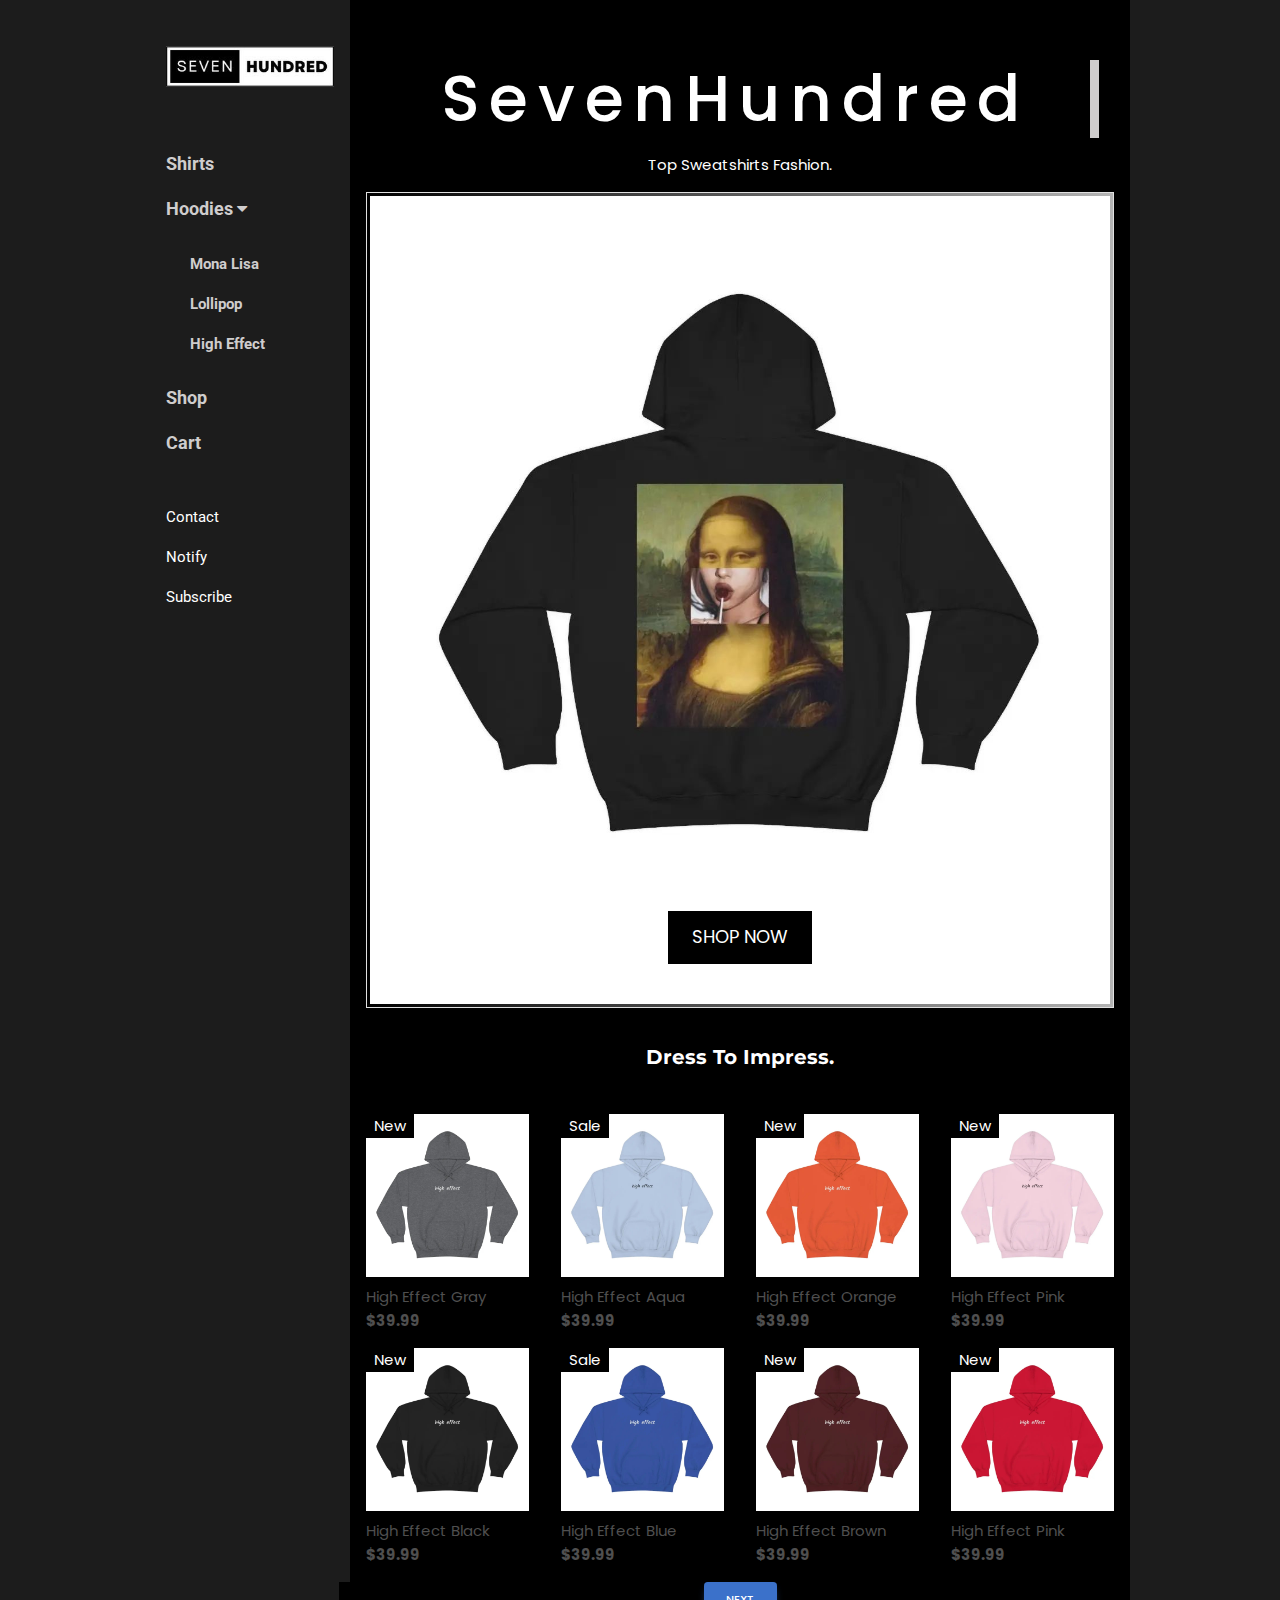
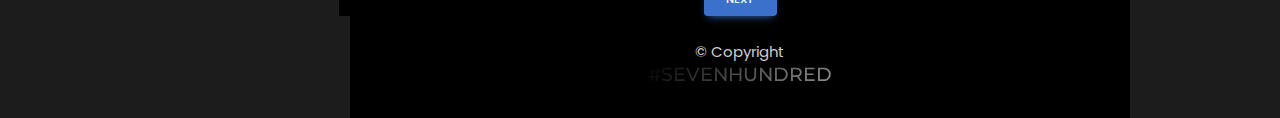
==== commit d7ee7c97: "Mona Lisa Final Mobile" ====
--- a/index.html
+++ b/index.html
@@ -42,14 +42,14 @@
       <div id="demoAcc" class="w3-bar-block w3-hide w3-padding-large w3-medium">
         <!-- <a href="#" class="w3-bar-item w3-button text-white-gray"><i
             class="fa fa-caret-right w3-margin-right"></i>Skinny</a> -->
-        <a href="#" class="w3-bar-item w3-button">Mona Lisa</a>
-        <a href="#" class="w3-bar-item w3-button">Lollipop</a>
-        <a href="#" class="w3-bar-item w3-button">High Effect</a>
+        <a href="./pages/monalisa.html" class="w3-bar-item w3-button">Mona Lisa</a>
+        <a href="./pages/lollipop.html" class="w3-bar-item w3-button">Lollipop</a>
+        <a href="./pages/higheffect.html" class="w3-bar-item w3-button">High Effect</a>
         <!-- <a href="#" class="w3-bar-item w3-button"></a> -->
 
       </div>
-      <a href="#" class="w3-bar-item w3-button">Shop</a>
-      <a href="#" class="w3-bar-item w3-button">Cart</a>
+      <a href="./pages/shop.html" class="w3-bar-item w3-button">Shop</a>
+      <a href="./pages/" class="w3-bar-item w3-button">Cart</a>
     </div>
 
 
@@ -179,7 +179,7 @@
       </div>
     </header>
 
-    <div class="bg-black w3-center align-items-center ">
+    <div class="bg-black w3-center align-items-center dark">
       <div class="h-37"></div>
       <h2 class="text-white text-font-20 text-bold">Dress To Impress.</h2>
       <div class="h-37"></div>
@@ -187,7 +187,7 @@
 
     <!-- Shop Images -->
 
-    <div class="w3-col l3 s12">
+    <div class="w3-col l3 s12 dark">
       <div class="w3-container">
         <div class="w3-display-container">
           <img src="./img/higheffectgray.jpeg" class="hood-image-size image-brightness">
@@ -210,7 +210,7 @@
       </div>
     </div>
 
-    <div class="w3-col l3 s12">
+    <div class="w3-col l3 s12 dark">
       <div class="w3-container">
         <div class="w3-display-container">
           <img src="./img/higheffectaqua.jpeg" class="hood-image-size image-brightness">
@@ -233,7 +233,7 @@
       </div>
     </div>
 
-    <div class="w3-col l3 s12 ">
+    <div class="w3-col l3 s12 dark">
       <div class="w3-container">
         <div class="w3-display-container">
           <img src="./img/higheffectorange.jpeg" class="hood-image-size image-brightness">
@@ -256,7 +256,7 @@
       </div>
     </div>
 
-    <div class="w3-col l3 s12 ">
+    <div class="w3-col l3 s12 dark">
       <div class="w3-container">
         <div class="w3-display-container">
           <img src="./img/higheffectpink.jpeg" class="hood-image-size image-brightness">
@@ -275,77 +275,38 @@
             <button class="w3-button w3-black">Buy now <i class="fa fa-shopping-cart"></i></button>
           </div>
         </div>
-      </div>
-    </div>
-
-
-    <!-- Subscribe section -->
-    <!-- <div class="w3-container w3-black w3-padding-32">
-      <h1>Subscribe</h1>
-      <p>To get special offers and VIP treatment:</p>
-      <p><input class="w3-input w3-border" type="text" placeholder="Enter e-mail" style="width:100%"></p>
-      <button type="button" class="w3-button w3-white w3-margin-bottom">Subscribe</button>
-    </div> -->
-
-    <!-- Footer  TEST -->
-    <!-- <footer class="w3-padding-64 bg-black  w3-small w3-center" id="footer">
-      <div class="w3-row-padding">
-        <div class="w3-col s4">
-          <h4>Contact</h4>
-          <p>Questions? Go ahead.</p>
-          <form action="/action_page.php" target="_blank">
-            <p><input class="w3-input w3-border" type="text" placeholder="Name" name="Name" required></p>
-            <p><input class="w3-input w3-border" type="text" placeholder="Email" name="Email" required></p>
-            <p><input class="w3-input w3-border" type="text" placeholder="Subject" name="Subject" required></p>
-            <p><input class="w3-input w3-border" type="text" placeholder="Message" name="Message" required></p>
-            <button type="submit" class="w3-button w3-block w3-black">Send</button>
-          </form>
-        </div>
-
-        <div class="w3-col s4">
-          <h4>About</h4>
-          <p><a href="#">About us</a></p>
-          <p><a href="#">We're hiring</a></p>
-          <p><a href="#">Support</a></p>
-          <p><a href="#">Find store</a></p>
-          <p><a href="#">Shipment</a></p>
-          <p><a href="#">Payment</a></p>
-          <p><a href="#">Gift card</a></p>
-          <p><a href="#">Return</a></p>
-          <p><a href="#">Help</a></p>
-        </div>
-
-        <div class="w3-col s4 w3-justify">
-          <h4>Store</h4>
-          <p><i class="fa fa-fw fa-map-marker"></i> Company Name</p>
-          <p><i class="fa fa-fw fa-phone"></i> 0044123123</p>
-          <p><i class="fa fa-fw fa-envelope"></i> ex@mail.com</p>
-          <h4>We accept</h4>
-          <p><i class="fa fa-fw fa-cc-amex"></i> Amex</p>
-          <p><i class="fa fa-fw fa-credit-card"></i> Credit Card</p>
-          <br>
-          <i class="fa fa-facebook-official w3-hover-opacity w3-large"></i>
-          <i class="fa fa-instagram w3-hover-opacity w3-large"></i>
-          <i class="fa fa-snapchat w3-hover-opacity w3-large"></i>
-          <i class="fa fa-pinterest-p w3-hover-opacity w3-large"></i>
-          <i class="fa fa-twitter w3-hover-opacity w3-large"></i>
-          <i class="fa fa-linkedin w3-hover-opacity w3-large"></i>
-        </div>
-      </div>
-    </footer> -->
-
-    <div class="w3-black w3-center w3-padding-24">
-      <span class="text-white-gray">&copy; Copyright</span>
-      <span>
-        <div class="text-center ">
-          <h3 class="animate-charcter" style="font-size: 19px;"> #SevenHundred</h3>
-        </div>
-      </span>
-      <a href="https://www.w3schools.com/w3css/default.asp" title="SevenHundred" target="_blank"
-        class="w3-hover-opacity"></a>
-    </div>
+        <p class="pt-2">High Effect Pink<br><b>$39.99</b></p>
+      </div>
+    </div>
+
+    <!-- Navigate Between Pages -->
+    <div class="d-block dark mt-5">
+      <div class="d-inline-block ">
+        
+        <!-- <button class="btn btn-primary">Back</button> -->
+      </div>
+    </div>
+
+    <div class="row dark">
+      <div class="dark d-flex justify-content-center">
+        <a class="btn btn-primary" href="./pages/monalisa.html">Next</a>
+      </div>
+    </div>
+
 
     <!-- End page content -->
+
+      <section class="d-block">
+        <div class="w3-black w3-center w3-padding-24">
+          <span class="text-white-gray">&copy; Copyright</span>
+          <span>
+            <div class="text-center ">
+              <h3 class="animate-charcter" style="font-size: 19px;"> #SevenHundred</h3>
+            </div>
+          </span>
+        </div>
+      </section>
+
   </div>
 
   <!-- Newsletter Modal -->
--- a/css/style.css
+++ b/css/style.css
@@ -63,11 +63,16 @@
   font-size: 20px !important;
 }
 
+/** BACKGROUND IMPORTANT COLOR **/
+
+.dark{
+  background-color: black !important;
+}
 
 /** NAV MENU CLASSES **/
 .navbar-style {
   z-index: 3;
-  width: 200px;
+  width: 200px !important;
   background-color: var(--dark-gray) !important;
 }
 
@@ -75,6 +80,10 @@
   margin-top: 30px !important;
   height: 100px;
   margin-bottom: auto !important;
+}
+
+.monalisa-navbar{
+  margin-right: 200px !important;
 }
 
 .image-carousel {
--- a/css/mobile.css
+++ b/css/mobile.css
@@ -17,11 +17,12 @@
     .image-banner{
         width: 100% !important;
     }
-    
  }
 
  /* Large devices (desktops, 992px and up) */
-@media (max-width: 992px) {  }
+@media (max-width: 992px) {
+    
+  }
 
  /* X-Large devices (large desktops, 1200px and up) */
 @media (max-width: 1200px) {  
--- a/css/layout.css
+++ b/css/layout.css
@@ -22,6 +22,6 @@
 
 
 .spacer{
-    height: 75px;
-    background-color: #000;
+    height: 75px !important;
+    background-color: #000 !important;
 }